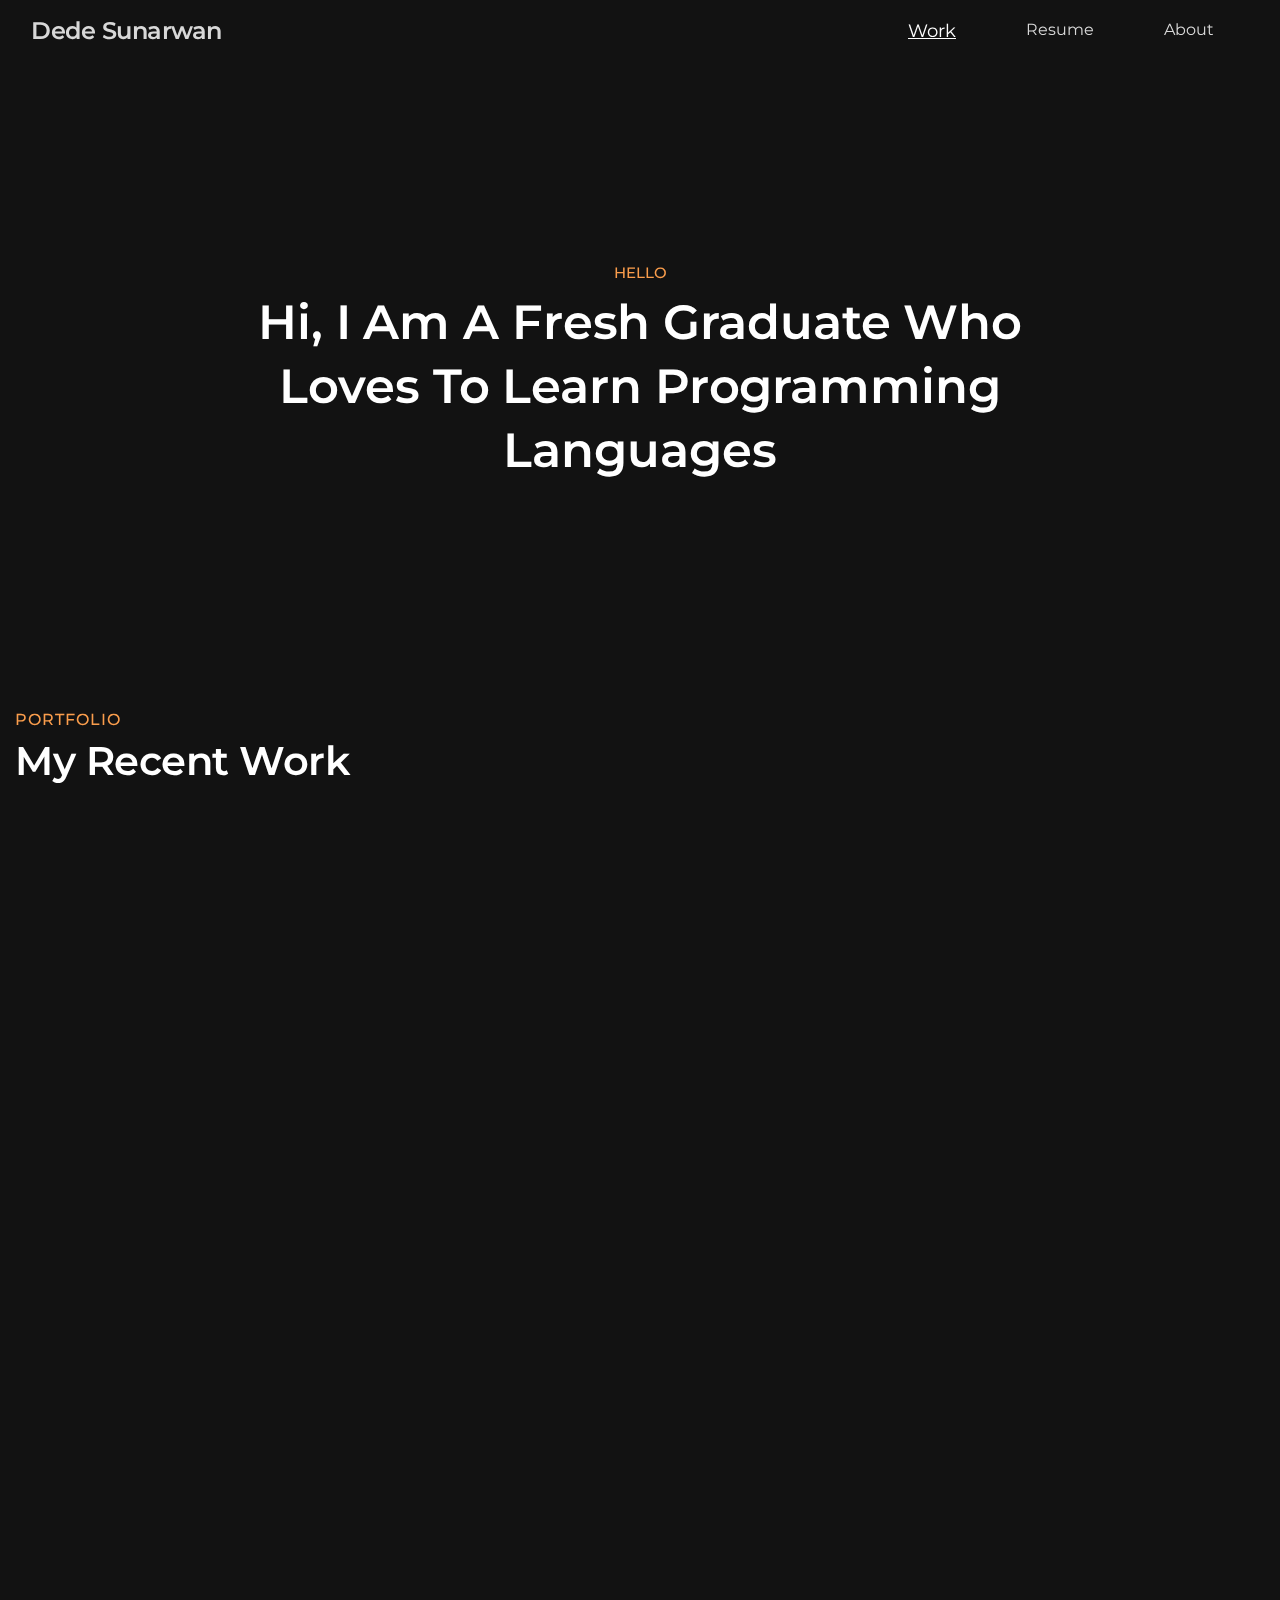
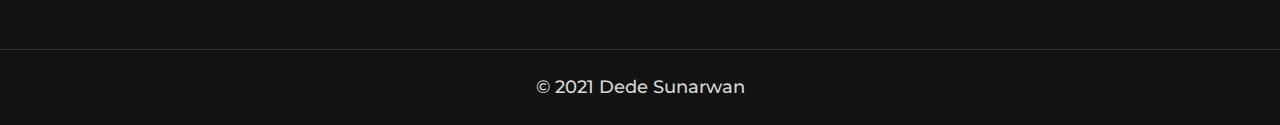
==== index.html @ e847d7d9 "first commit" ====
<!DOCTYPE html>
<html lang="en">

<head>
    <meta charset="utf-8">
    <meta name="viewport" content="width=device-width, initial-scale=1, shrink-to-fit=no">
    <meta name="description" content="">
    <meta name="author" content="">

    <title>Web Portfolio | Dede Sunarwan</title>

    <link rel="stylesheet" href="https://unpkg.com/aos@2.3.1/dist/aos.css">
    <link rel="stylesheet" href="style/main.css">
</head>

<body>
    <nav class="navbar navbar-expand-lg navbar-porto navbar-dark fixed-top navbar-fixed-top" data-aos="fade-down">
        <div class="container-fluid">
            <a href="/index.html" class="navbar-brand">Dede Sunarwan</a>
            <button class="navbar-toggler" type="button" data-toggle="collapse" data-target="#navbarResponsive">
                <span class="navbar-toggler-icon"> </span>
            </button>
            <div class="collapse navbar-collapse" id="navbarResponsive">
                <ul class="navbar-nav ml-auto">
                    <li class="nav-item active">
                        <a href="/index.html" class="nav-link">Work</a>
                    </li>
                    <li class="nav-item">
                        <a href="/doc/ResumeDede.pdf" target="_blank" class="nav-link">Resume</a>
                    </li>
                    <li class="nav-item">
                        <a href="/about.html" class="nav-link">About</a>
                    </li>
                </ul>
            </div>
        </div>
    </nav>

    <!-- Page Content -->
    <div class="page-content page-home">
        <section class="banner" data-aos="zoom-in">
            <div class="container-fluid">
                <div class="row">
                    <div class="col-12">
                        <h6 class="text-center">HELLO</h6>
                    </div>
                </div>
                <div class="row">
                    <div class="col-12">
                        <h2 class="text-center">
                            Hi, I am a fresh graduate who loves to learn programming languages
                        </h2>
                    </div>
                </div>
            </div>
        </section>

        <section class="work">
            <div class="container-fluid">
                <div class="row">
                    <div class="col-12" data-aos="fade-right" data-aos-delay="100">
                        <h5>portfolio</h5>
                    </div>
                </div>
                <div class="row">
                    <div class="col-12" data-aos="fade-right" data-aos-delay="200">
                        <h3>My Recent Work</h3>
                    </div>
                </div>
                <div class="row">
                    <div class="col-12 col-lg-6 col-md-12 col-sm-12" data-aos="fade-up" data-aos-delay="100">
                        <div class="card">
                            <img src="/images/1. landing page.jpg" class="img-fluid card-img-top thumb" alt="Landing Web Presensi">
                            <div class="card-body p-0">
                                <h5 class="card-title">Presensi Guru</h5>
                                <p class="card-text">
                                    Pre-renovation or rebranding review of economic indicators, market positioning, maintenance issues, operational.
                                </p>
                                <a href="https://docs.google.com/document/d/1CH1SEEPI0Fku1XheQYvQ9zSvdiKy3rWSw_Xx_w4jthM/edit?usp=sharing" target="_blank" class="visit">
                                    <img src="/images/icon link.svg" alt="" class="icon-link"> View Guide
                                </a>
                            </div>
                        </div>
                    </div>
                    <div class="col-12 col-lg-6 col-md-12 col-sm-12" data-aos="fade-up" data-aos-delay="100">
                        <div class="card">
                            <img src="/images/1. landing page store.jpg" class="img-fluid card-img-top thumb" alt="Web Online Store">
                            <div class="card-body p-0">
                                <h5 class="card-title">Toko Online</h5>
                                <p class="card-text">
                                    Pre-renovation or rebranding review of economic indicators, market positioning, maintenance issues, operational.
                                </p>
                                <a href="https://docs.google.com/document/d/1S6bg-yl84C4FXl8o4LnfXtuLu1Wiva9nBIZ6vOWc11c/edit?usp=sharing" target="_blank" class="visit">
                                    <img src="/images/icon link.svg" alt="" class="icon-link"> View Guide
                                </a>
                            </div>
                        </div>
                    </div>
                    <div class="col-12 col-lg-6 col-md-12 col-sm-12" data-aos="fade-up" data-aos-delay="200">
                        <div class="card">
                            <img src="/images/1. landing.jpg" class="img-fluid card-img-top thumb" alt="Web Sistem Sekolah">
                            <div class="card-body p-0">
                                <h5 class="card-title">Sistem Sekolah</h5>
                                <p class="card-text">
                                    Pre-renovation or rebranding review of economic indicators, market positioning, maintenance issues, operational.
                                </p>
                                <a href="https://docs.google.com/document/d/1UfNqREfu9c0k7XCjY8hGGOebdBa1ea8eyURUhcPaJXQ/edit?usp=sharing" target="_blank" class="visit">
                                    <img src="/images/icon link.svg" alt="" class="icon-link"> View Guide
                                </a>
                            </div>
                        </div>
                    </div>
                    <div class="col-12 col-lg-6 col-md-12 col-sm-12" data-aos="fade-up" data-aos-delay="200">
                        <div class="card">
                            <img src="/images/landing page - tim b05.jpg" class="img-fluid card-img-top thumb" alt="Landing Page - B05">
                            <div class="card-body p-0">
                                <h5 class="card-title">Landing Page - B05 Team</h5>
                                <p class="card-text">
                                    Pre-renovation or rebranding review of economic indicators, market positioning, maintenance issues, operational.
                                </p>
                                <a href="https://dedesnrwn13.github.io/progate-b05.github.io" target="_blank" class="visit">
                                    <img src="/images/icon link.svg" alt="" class="icon-link"> Visit Website
                                </a>
                            </div>
                        </div>
                    </div>
                    <div class="col-12 col-lg-6 col-md-12 col-sm-12" data-aos="fade-up" data-aos-delay="300">
                        <div class="card">
                            <img src="/images/landing - seminar.jpg" class="img-fluid card-img-top thumb" alt="Landing Page - Web Seminar">
                            <div class="card-body p-0">
                                <h5 class="card-title">Web Seminar</h5>
                                <p class="card-text">
                                    Pre-renovation or rebranding review of economic indicators, market positioning, maintenance issues, operational.
                                </p>
                                <a href="https://presentasi-k5.netlify.app" target="_blank" class="visit">
                                    <img src="/images/icon link.svg" alt="" class="icon-link"> Visit Website
                                </a>
                            </div>
                        </div>
                    </div>
                    <div class="col-12 col-lg-6 col-md-12 col-sm-12" data-aos="fade-up" data-aos-delay="300">
                        <div class="card">
                            <img src="/images/landing - kekinian.jpg" class="img-fluid card-img-top thumb" alt="Millenials Kekinian">
                            <div class="card-body p-0">
                                <h5 class="card-title">Millenials Kekinian</h5>
                                <p class="card-text">
                                    Pre-renovation or rebranding review of economic indicators, market positioning, maintenance issues, operational.
                                </p>
                                <a href="https://millenials-kekinian.netlify.app" target="_blank" class="visit">
                                    <img src="/images/icon link.svg" alt="" class="icon-link"> Visit Website
                                </a>
                            </div>
                        </div>
                    </div>
                    <div class="col-12 col-lg-6 col-md-12 col-sm-12" data-aos="fade-up" data-aos-delay="400">
                        <div class="card">
                            <img src="/images/landing - boxremover.jpg" class="img-fluid card-img-top thumb" alt="Millenials Kekinian">
                            <div class="card-body p-0">
                                <h5 class="card-title">Landing Page - Box Remover</h5>
                                <p class="card-text">
                                    Pre-renovation or rebranding review of economic indicators, market positioning, maintenance issues, operational.
                                </p>
                                <a href="https://box-remover.netlify.app" target="_blank" class="visit">
                                    <img src="/images/icon link.svg" alt="" class="icon-link"> Visit Website
                                </a>
                            </div>
                        </div>
                    </div>
                </div>
            </div>
        </section>

        <section class="contact" data-aos="zoom-in" data-aos-delay="600">
            <div class="container-fluid">
                <div class="row">
                    <div class="col-12">
                        <h6 class="text-center">Get in touch</h6>
                    </div>
                </div>
                <div class="row">
                    <div class="col-12">
                        <h2 class="text-center">
                            Interested Working with Me?
                        </h2>
                    </div>
                </div>
                <div class="row">
                    <div class="col-12 d-flex justify-content-center">
                        <a href="" class="mail">
                            Email me
                        </a>
                    </div>
                </div>
                <div class="row">
                    <div class="col-12">
                        <div class="d-flex justify-content-center social">
                            <a href="https://www.behance.net/dedesunarwan" target="_blank">Behance</a>
                            <a href="https://github.com/DedeSnrwn13" target="_blank">Github</a>
                            <a href="https://www.linkedin.com/in/dede-sunarwan-411792187/" target="_blank">Linkedin</a>
                        </div>
                    </div>
                </div>
            </div>
        </section>
    </div>

    <footer>
        <div class="container-fluid">
            <div class="row">
                <div class="col-12 text-center">
                    <p class="mb-0">© 2021 Dede Sunarwan</p>
                </div>
            </div>
        </div>
    </footer>

    <!-- Bootstrap core JavaScript -->
    <script src="/vendor/jquery/jquery.min.js"></script>
    <script src="/vendor/bootstrap/js/bootstrap.bundle.min.js"></script>
    <script src="https://unpkg.com/aos@2.3.1/dist/aos.js"></script>
    <script>
        AOS.init();
    </script>
    <script src="/script/navbar-scroll.js"></script>
</body>

</html>
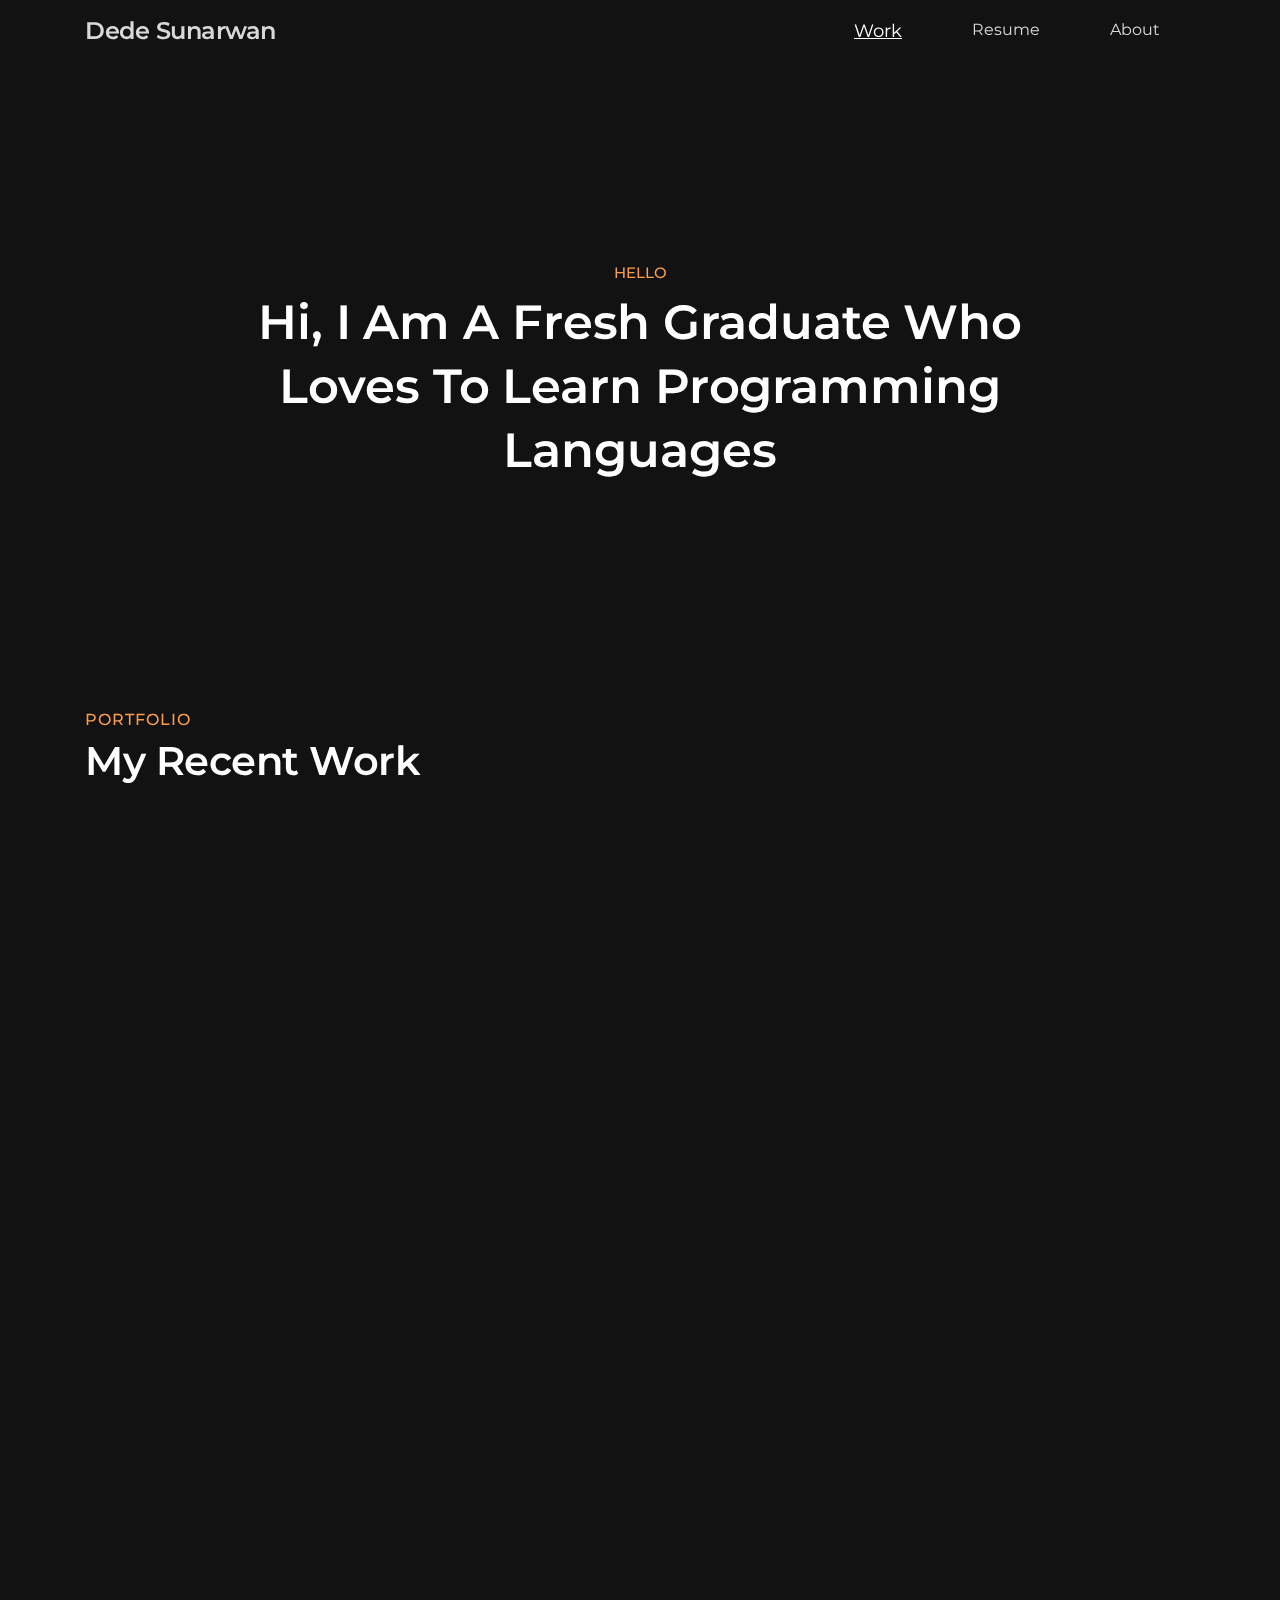
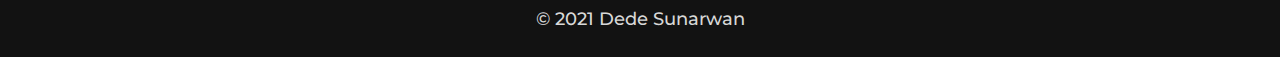
==== commit f620f031: "fix 2" ====
--- a/index.html
+++ b/index.html
@@ -15,7 +15,7 @@
 
 <body>
     <nav class="navbar navbar-expand-lg navbar-porto navbar-dark fixed-top navbar-fixed-top" data-aos="fade-down">
-        <div class="container-fluid">
+        <div class="container">
             <a href="/index.html" class="navbar-brand">Dede Sunarwan</a>
             <button class="navbar-toggler" type="button" data-toggle="collapse" data-target="#navbarResponsive">
                 <span class="navbar-toggler-icon"> </span>
@@ -39,7 +39,7 @@
     <!-- Page Content -->
     <div class="page-content page-home">
         <section class="banner" data-aos="zoom-in">
-            <div class="container-fluid">
+            <div class="container">
                 <div class="row">
                     <div class="col-12">
                         <h6 class="text-center">HELLO</h6>
@@ -56,7 +56,7 @@
         </section>
 
         <section class="work">
-            <div class="container-fluid">
+            <div class="container">
                 <div class="row">
                     <div class="col-12" data-aos="fade-right" data-aos-delay="100">
                         <h5>portfolio</h5>
@@ -72,9 +72,9 @@
                         <div class="card">
                             <img src="/images/1. landing page.jpg" class="img-fluid card-img-top thumb" alt="Landing Web Presensi">
                             <div class="card-body p-0">
-                                <h5 class="card-title">Presensi Guru</h5>
-                                <p class="card-text">
-                                    Pre-renovation or rebranding review of economic indicators, market positioning, maintenance issues, operational.
+                                <h5 class="card-title">Teacher Presence</h5>
+                                <p class="card-text">
+                                    Website-based Teacher Presence Web to make it easier to manage attendance data.
                                 </p>
                                 <a href="https://docs.google.com/document/d/1CH1SEEPI0Fku1XheQYvQ9zSvdiKy3rWSw_Xx_w4jthM/edit?usp=sharing" target="_blank" class="visit">
                                     <img src="/images/icon link.svg" alt="" class="icon-link"> View Guide
@@ -86,9 +86,9 @@
                         <div class="card">
                             <img src="/images/1. landing page store.jpg" class="img-fluid card-img-top thumb" alt="Web Online Store">
                             <div class="card-body p-0">
-                                <h5 class="card-title">Toko Online</h5>
-                                <p class="card-text">
-                                    Pre-renovation or rebranding review of economic indicators, market positioning, maintenance issues, operational.
+                                <h5 class="card-title">Online Store</h5>
+                                <p class="card-text">
+                                    Online Store Website made with laravel 7 and Bootstrap 4.6.
                                 </p>
                                 <a href="https://docs.google.com/document/d/1S6bg-yl84C4FXl8o4LnfXtuLu1Wiva9nBIZ6vOWc11c/edit?usp=sharing" target="_blank" class="visit">
                                     <img src="/images/icon link.svg" alt="" class="icon-link"> View Guide
@@ -100,9 +100,9 @@
                         <div class="card">
                             <img src="/images/1. landing.jpg" class="img-fluid card-img-top thumb" alt="Web Sistem Sekolah">
                             <div class="card-body p-0">
-                                <h5 class="card-title">Sistem Sekolah</h5>
-                                <p class="card-text">
-                                    Pre-renovation or rebranding review of economic indicators, market positioning, maintenance issues, operational.
+                                <h5 class="card-title">School System</h5>
+                                <p class="card-text">
+                                    Web-based school system to facilitate data management of teachers, students, announcement information, and school finance management.
                                 </p>
                                 <a href="https://docs.google.com/document/d/1UfNqREfu9c0k7XCjY8hGGOebdBa1ea8eyURUhcPaJXQ/edit?usp=sharing" target="_blank" class="visit">
                                     <img src="/images/icon link.svg" alt="" class="icon-link"> View Guide
@@ -116,7 +116,7 @@
                             <div class="card-body p-0">
                                 <h5 class="card-title">Landing Page - B05 Team</h5>
                                 <p class="card-text">
-                                    Pre-renovation or rebranding review of economic indicators, market positioning, maintenance issues, operational.
+                                    Simple Landing Page created to complete the task of RSC training, created using only HTML and CSS.
                                 </p>
                                 <a href="https://dedesnrwn13.github.io/progate-b05.github.io" target="_blank" class="visit">
                                     <img src="/images/icon link.svg" alt="" class="icon-link"> Visit Website
@@ -128,9 +128,9 @@
                         <div class="card">
                             <img src="/images/landing - seminar.jpg" class="img-fluid card-img-top thumb" alt="Landing Page - Web Seminar">
                             <div class="card-body p-0">
-                                <h5 class="card-title">Web Seminar</h5>
-                                <p class="card-text">
-                                    Pre-renovation or rebranding review of economic indicators, market positioning, maintenance issues, operational.
+                                <h5 class="card-title">Seminar Website</h5>
+                                <p class="card-text">
+                                    The Seminar website was created using a free Bootstrap template that was customized and used at street vendors seminars at schools.
                                 </p>
                                 <a href="https://presentasi-k5.netlify.app" target="_blank" class="visit">
                                     <img src="/images/icon link.svg" alt="" class="icon-link"> Visit Website
@@ -140,11 +140,25 @@
                     </div>
                     <div class="col-12 col-lg-6 col-md-12 col-sm-12" data-aos="fade-up" data-aos-delay="300">
                         <div class="card">
+                            <img src="/images/warung kita.jpg" class="img-fluid card-img-top thumb" alt="Warung Kita">
+                            <div class="card-body p-0">
+                                <h5 class="card-title">Warung Kita</h5>
+                                <p class="card-text">
+                                    Warung Kita Web was created to take part in the Web Design Competition organized by HIEDESCOM.
+                                </p>
+                                <a href="https://warungkita.netlify.app" target="_blank" class="visit">
+                                    <img src="/images/icon link.svg" alt="" class="icon-link"> Visit Website
+                                </a>
+                            </div>
+                        </div>
+                    </div>
+                    <div class="col-12 col-lg-6 col-md-12 col-sm-12" data-aos="fade-up" data-aos-delay="300">
+                        <div class="card">
                             <img src="/images/landing - kekinian.jpg" class="img-fluid card-img-top thumb" alt="Millenials Kekinian">
                             <div class="card-body p-0">
                                 <h5 class="card-title">Millenials Kekinian</h5>
                                 <p class="card-text">
-                                    Pre-renovation or rebranding review of economic indicators, market positioning, maintenance issues, operational.
+                                    Kekinian Web was created to take part in the Web Design Competition organized by HIEDESCOM.
                                 </p>
                                 <a href="https://millenials-kekinian.netlify.app" target="_blank" class="visit">
                                     <img src="/images/icon link.svg" alt="" class="icon-link"> Visit Website
@@ -158,7 +172,7 @@
                             <div class="card-body p-0">
                                 <h5 class="card-title">Landing Page - Box Remover</h5>
                                 <p class="card-text">
-                                    Pre-renovation or rebranding review of economic indicators, market positioning, maintenance issues, operational.
+                                    Box Remover was the first Landing Page I created while learning to convert from JPG to HTML.
                                 </p>
                                 <a href="https://box-remover.netlify.app" target="_blank" class="visit">
                                     <img src="/images/icon link.svg" alt="" class="icon-link"> Visit Website
@@ -171,7 +185,7 @@
         </section>
 
         <section class="contact" data-aos="zoom-in" data-aos-delay="600">
-            <div class="container-fluid">
+            <div class="container">
                 <div class="row">
                     <div class="col-12">
                         <h6 class="text-center">Get in touch</h6>
@@ -186,7 +200,7 @@
                 </div>
                 <div class="row">
                     <div class="col-12 d-flex justify-content-center">
-                        <a href="" class="mail">
+                        <a href="mailto:sunarwandede13@gmail.com" class="mail">
                             Email me
                         </a>
                     </div>
@@ -205,7 +219,7 @@
     </div>
 
     <footer>
-        <div class="container-fluid">
+        <div class="container">
             <div class="row">
                 <div class="col-12 text-center">
                     <p class="mb-0">© 2021 Dede Sunarwan</p>
